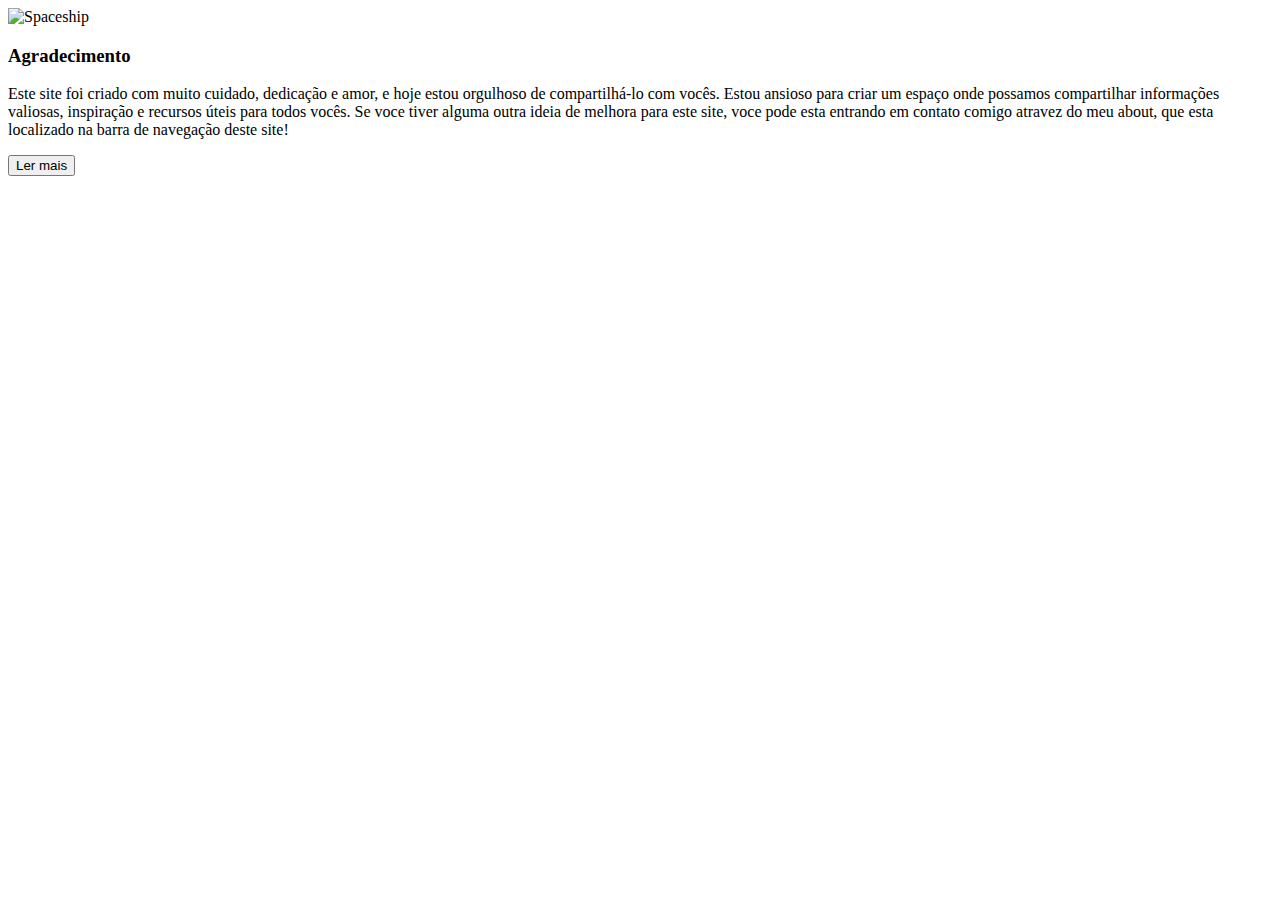
==== agrad.html @ 837e65e8 "fit create home page" ====
<!DOCTYPE html>
<html lang="pt-br">
<head>
    <meta charset="UTF-8">
    <meta http-equiv="X-UA-Compatible" content="IE=edge">
    <meta name="viewport" content="width=device-width, initial-scale=1.0">
    
    <!-- CSS -->
    <link rel="stylesheet" href="assets3/style.css">
    
    <title>Ler Mais/Menos</title>
</head>
<body>
    <!-- CARD -->
    <div class="card">
        <!-- ICON -->
        <div class="icon">
            <img src="assets3/img/undraw_dog_c7i6.svg" alt="Spaceship">
        </div>

        <!-- CONTENT -->
        <div class="content">
            <h3>Agradecimento</h3>
            <p>
                Este site foi criado com muito cuidado, dedicação e amor, e hoje estou orgulhoso de compartilhá-lo com vocês. Estou ansioso para criar um espaço onde possamos compartilhar informações valiosas, inspiração e recursos úteis para todos vocês. Se voce tiver alguma outra ideia de melhora para este site, voce pode esta entrando em contato comigo atravez do meu about, que esta localizado na barra de navegação deste site!
            </p>
        </div>
        
        <button id="read_button">Ler mais</button>
    </div>

  
    <script src="assets3/main.js"></script>
</body>
</html>
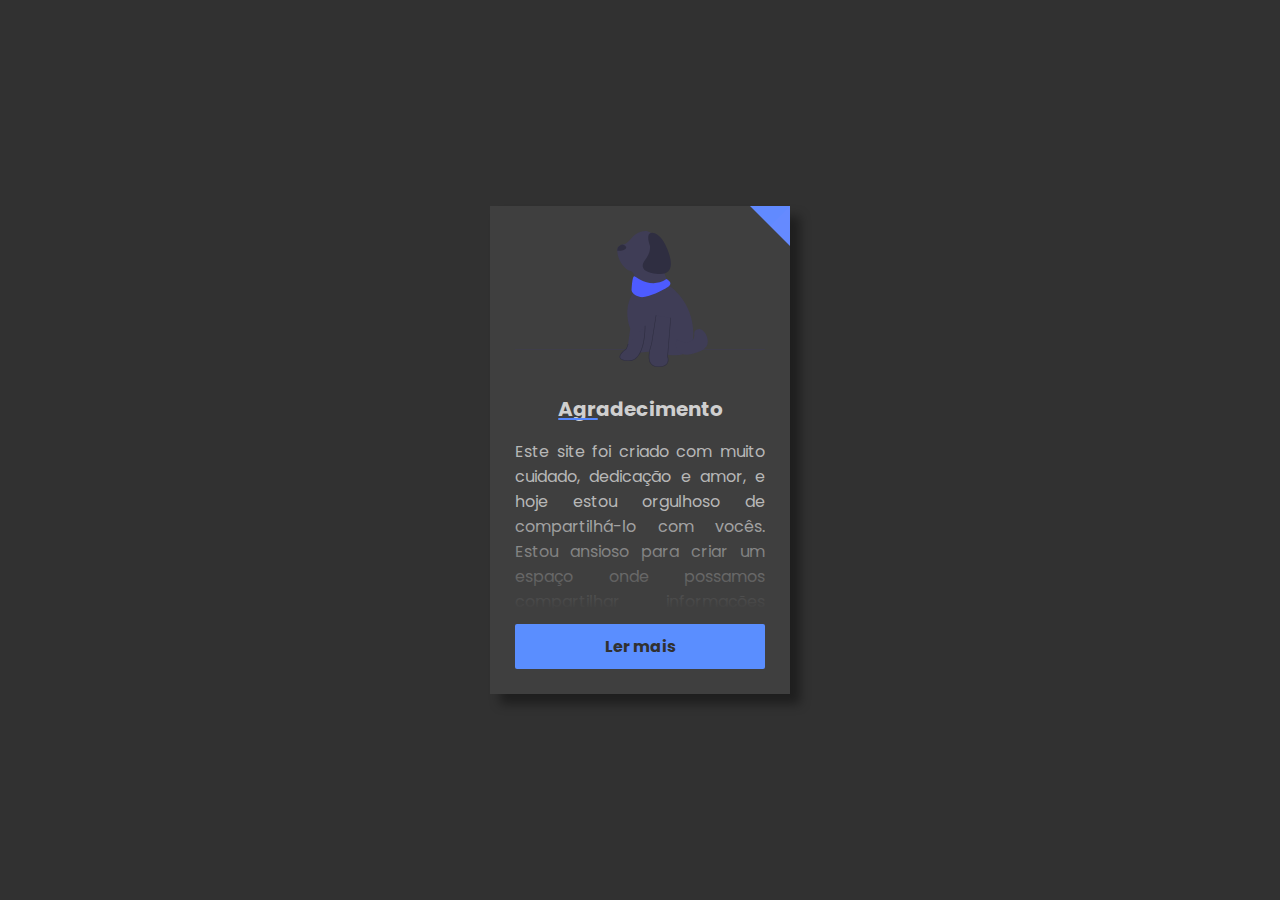
==== commit 6a1f2b80: "feat: created home page" ====
--- a/agrad.html
+++ b/agrad.html
@@ -6,7 +6,7 @@
     <meta name="viewport" content="width=device-width, initial-scale=1.0">
     
     <!-- CSS -->
-    <link rel="stylesheet" href="assets3/style.css">
+    <link rel="stylesheet" href="assets3.css">
     
     <title>Ler Mais/Menos</title>
 </head>
@@ -15,7 +15,7 @@
     <div class="card">
         <!-- ICON -->
         <div class="icon">
-            <img src="assets3/img/undraw_dog_c7i6.svg" alt="Spaceship">
+            <img src="undraw_dog_c7i6.svg" alt="">
         </div>
 
         <!-- CONTENT -->
@@ -30,6 +30,6 @@
     </div>
 
   
-    <script src="assets3/main.js"></script>
+    <script src="assets3.js"></script>
 </body>
 </html>--- a/assets3.css
+++ b/assets3.css
@@ -0,0 +1,117 @@
+@import url('https://fonts.googleapis.com/css2?family=Poppins:ital,wght@0,100;0,200;0,300;0,400;1,100;1,200;1,300;1,400&display=swap');
+
+
+* {
+    font-family: 'Poppins', sans-serif;
+    margin: 0;
+    padding: 0;
+    box-sizing: border-box;
+}
+
+body {
+    display: flex;
+    justify-content: center;
+    align-items: center;
+    min-height: 100vh;
+    background-color: #313131;
+}
+
+
+.card {
+    display: flex;
+    flex-direction: column;
+    justify-content: center;
+    width: 300px;
+    padding: 25px;
+    background-color: #3F3F3F;
+    text-align: justify;
+    box-shadow: 10px 10px 10px rgba(0, 0, 0, 0.389);
+    position: relative;
+}
+
+.card::before{
+    content: '';
+    position: absolute;
+    top: 0;
+    right: 0;
+    border: 20px solid transparent;
+    border-top: 20px solid #618AFF;
+    border-right: 20px solid #658AFF;
+}
+
+
+.icon {
+    margin-bottom: 20px;
+}
+
+.icon img {
+    width: 250px;
+}
+
+
+.content {
+    height: 215px;
+    overflow: hidden;
+    position: relative;
+}
+
+.content::before {
+    content: '';
+    position: absolute;
+    bottom: 0;
+    width: 100%;
+    height: 100px;
+    background: linear-gradient(transparent, #3F3F3F);
+}
+
+.content h3 {
+    text-align: center;
+    margin-bottom: 15px;
+    font-size: 20px;
+    position: relative;
+}
+
+.content h3::before {
+    content: '';
+    position: absolute;
+    height: 2px;
+    width: 40px;
+    background-color: #5487FF;
+    bottom: 4px;
+    border-radius: 100px;
+}
+
+.content p {
+    color: #B7B7B7;
+}
+
+#read_button {
+    border: none;
+    padding: 10px;
+    border-radius: 2px;
+    margin-top: 15px;
+    background-color: #5A8EFF;
+    color: #313131;
+    font-weight: bold;
+    cursor: pointer;
+    font-size: 16px;
+    transition: all 0.2s ease-in-out;
+}
+
+#read_button:hover {
+    background-color: transparent;
+    color: #5B95FF;
+    transition: all 0.2s ease-in-out;
+}
+
+.card.active .content {
+    height: auto;
+}
+
+.card.active .content::before {
+    visibility: hidden;
+}
+
+.content h3{
+  color: #CFCFCF;
+}